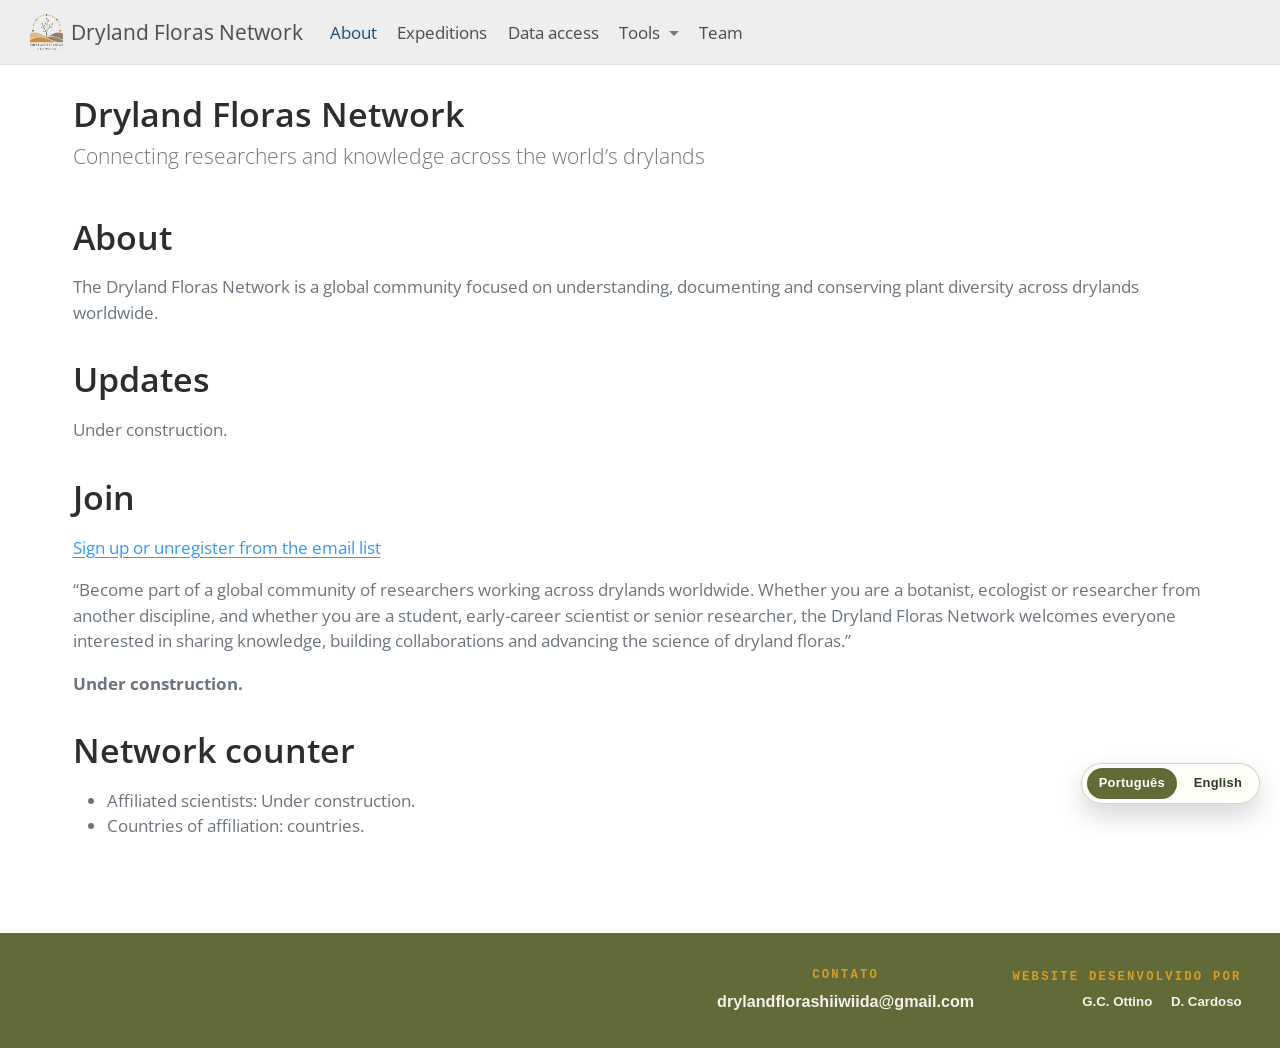
==== docs/index.html @ eb937f87 "test" ====
<!DOCTYPE html>
<html xmlns="http://www.w3.org/1999/xhtml" lang="en" xml:lang="en"><head>

<meta charset="utf-8">
<meta name="generator" content="quarto-1.9.37">

<meta name="viewport" content="width=device-width, initial-scale=1.0, user-scalable=yes">


<title>Dryland Floras Network</title>
<style>
/* Default styles provided by pandoc.
** See https://pandoc.org/MANUAL.html#variables-for-html for config info.
*/
code{white-space: pre-wrap;}
span.smallcaps{font-variant: small-caps;}
div.columns{display: flex; gap: min(4vw, 1.5em);}
div.column{flex: auto; overflow-x: auto;}
div.hanging-indent{margin-left: 1.5em; text-indent: -1.5em;}
ul.task-list{list-style: none;}
ul.task-list li input[type="checkbox"] {
  width: 0.8em;
  margin: 0 0.8em 0.2em -1em; /* quarto-specific, see https://github.com/quarto-dev/quarto-cli/issues/4556 */ 
  vertical-align: middle;
}
</style>


<script src="site_libs/quarto-nav/quarto-nav.js"></script>
<script src="site_libs/quarto-nav/headroom.min.js"></script>
<link href="./figures/DFN_logo.png" rel="icon" type="image/png">
<script src="site_libs/clipboard/clipboard.min.js"></script>
<script src="site_libs/quarto-html/quarto.js" type="module"></script>
<script src="site_libs/quarto-html/tabsets/tabsets.js" type="module"></script>
<script src="site_libs/quarto-html/popper.min.js"></script>
<script src="site_libs/quarto-html/tippy.umd.min.js"></script>
<script src="site_libs/quarto-html/anchor.min.js"></script>
<link href="site_libs/quarto-html/tippy.css" rel="stylesheet">
<link href="site_libs/quarto-html/quarto-syntax-highlighting-7f8f88aac4f3542376d5c11b86a4c14d.css" rel="stylesheet" id="quarto-text-highlighting-styles">
<script src="site_libs/bootstrap/bootstrap.min.js"></script>
<link href="site_libs/bootstrap/bootstrap-icons.css" rel="stylesheet">
<link href="site_libs/bootstrap/bootstrap-4c35b17daac69691be76aaa2f978b037.min.css" rel="stylesheet" append-hash="true" id="quarto-bootstrap" data-mode="light">
<script id="quarto-search-options" type="application/json">{
  "language": {
    "search-no-results-text": "No results",
    "search-matching-documents-text": "matching documents",
    "search-copy-link-title": "Copy link to search",
    "search-hide-matches-text": "Hide additional matches",
    "search-more-match-text": "more match in this document",
    "search-more-matches-text": "more matches in this document",
    "search-clear-button-title": "Clear",
    "search-text-placeholder": "",
    "search-detached-cancel-button-title": "Cancel",
    "search-submit-button-title": "Submit",
    "search-label": "Search"
  }
}</script>
 <!-- Google Tag Manager -->
 <script>(function(w,d,s,l,i){w[l]=w[l]||[];w[l].push({'gtm.start': new Date().getTime(),event:'gtm.js'});var f=d.getElementsByTagName(s)[0],j=d.createElement(s),dl=l!='dataLayer'?'&l='+l:'';j.async=true;j.src='https://www.googletagmanager.com/gtm.js?id='+i+dl;f.parentNode.insertBefore(j,f);})(window,document,'script','dataLayer','GTM-KHBDBW7');</script>
 <!-- End Google Tag Manager -->
 


<link rel="stylesheet" href="styles.css">
</head>

<body class="nav-fixed quarto-light">

<div id="quarto-search-results"></div>
  <header id="quarto-header" class="headroom fixed-top">
    <nav class="navbar navbar-expand-lg " data-bs-theme="dark">
      <div class="navbar-container container-fluid">
      <div class="navbar-brand-container mx-auto">
    <a href="./index.html" class="navbar-brand navbar-brand-logo">
    <img src="./figures/DFN_logo.png" alt="" class="navbar-logo light-content">
    <img src="./figures/DFN_logo.png" alt="" class="navbar-logo dark-content">
    </a>
    <a class="navbar-brand" href="./index.html">
    <span class="navbar-title">Dryland Floras Network</span>
    </a>
  </div>
          <button class="navbar-toggler" type="button" data-bs-toggle="collapse" data-bs-target="#navbarCollapse" aria-controls="navbarCollapse" role="menu" aria-expanded="false" aria-label="Toggle navigation" onclick="if (window.quartoToggleHeadroom) { window.quartoToggleHeadroom(); }">
  <span class="navbar-toggler-icon"></span>
</button>
          <div class="collapse navbar-collapse" id="navbarCollapse">
            <ul class="navbar-nav navbar-nav-scroll me-auto">
  <li class="nav-item">
    <a class="nav-link active" href="./index.html" aria-current="page"> 
<span class="menu-text">About</span></a>
  </li>  
  <li class="nav-item">
    <a class="nav-link" href="./expedicoes/index.html"> 
<span class="menu-text">Expeditions</span></a>
  </li>  
  <li class="nav-item">
    <a class="nav-link" href="./acesso/index.html"> 
<span class="menu-text">Data access</span></a>
  </li>  
  <li class="nav-item dropdown ">
    <a class="nav-link dropdown-toggle" href="#" id="nav-menu-tools" role="link" data-bs-toggle="dropdown" aria-expanded="false">
 <span class="menu-text">Tools</span>
    </a>
    <ul class="dropdown-menu" aria-labelledby="nav-menu-tools">    
        <li>
    <a class="dropdown-item" href="./ferramentas/validador-herbario/index.html">
 <span class="dropdown-text">Herbarium spreadsheet validator</span></a>
  </li>  
    </ul>
  </li>
  <li class="nav-item">
    <a class="nav-link" href="./team/index.html"> 
<span class="menu-text">Team</span></a>
  </li>  
</ul>
          </div> <!-- /navcollapse -->
            <div class="quarto-navbar-tools">
</div>
      </div> <!-- /container-fluid -->
    </nav>
</header>
<!-- content -->
<div id="quarto-content" class="quarto-container page-columns page-rows-contents page-layout-full page-navbar">
<!-- sidebar -->
<!-- margin-sidebar -->
    
<!-- main -->
<main class="content column-page" id="quarto-document-content">
<!-- Google Tag Manager (noscript) -->
 <noscript><iframe src="https://www.googletagmanager.com/ns.html?id=GTM-KHBDBW7" height="0" width="0" style="display:none;visibility:hidden"></iframe></noscript>
<!-- End Google Tag Manager (noscript) -->

<header id="title-block-header" class="quarto-title-block default">
<div class="quarto-title">
<h1 class="title">Dryland Floras Network</h1>
<p class="subtitle lead">Connecting researchers and knowledge across the world’s drylands</p>
</div>



<div class="quarto-title-meta column-page">

    
  
    
  </div>
  


</header>


<section id="about" class="level1">
<h1>About</h1>
<p>The Dryland Floras Network is a global community focused on understanding, documenting and conserving plant diversity across drylands worldwide.</p>
</section>
<section id="updates" class="level1">
<h1>Updates</h1>
<p>Under construction.</p>
</section>
<section id="join" class="level1">
<h1>Join</h1>
<p><a href="#">Sign up or unregister from the email list</a></p>
<p>“Become part of a global community of researchers working across drylands worldwide. Whether you are a botanist, ecologist or researcher from another discipline, and whether you are a student, early-career scientist or senior researcher, the Dryland Floras Network welcomes everyone interested in sharing knowledge, building collaborations and advancing the science of dryland floras.”</p>
<p><strong>Under construction.</strong></p>
</section>
<section id="network-counter" class="level1">
<h1>Network counter</h1>
<ul>
<li>Affiliated scientists: Under construction.</li>
<li>Countries of affiliation: countries.</li>
</ul>


</section>

</main> <!-- /main -->
<footer class="drylandfloras-site-footer" aria-label="Rodapé do site Dryland Floras">
  <div class="drylandfloras-footer-inner">

    <div class="drylandfloras-footer-logos">
      <a class="drylandfloras-footer-home" href="index.html" aria-label="Página inicial do Dryland Floras">
        <img class="drylandfloras-footer-logo drylandfloras-footer-logo-project" data-src="figures/drylandfloras_hex_sticker.png" alt="Dryland Floras">
      </a>

      <a href="https://www.amazoniamaisdez.org.br/" target="_blank" rel="noopener" aria-label="Iniciativa Amazônia+10">
        <img class="drylandfloras-footer-logo drylandfloras-footer-logo-amazonia" data-src="figures/amazoniamais10.png" alt="Iniciativa Amazônia+10">
      </a>

      <a href="https://confap.org.br/" target="_blank" rel="noopener" aria-label="CONFAP">
        <img class="drylandfloras-footer-logo drylandfloras-footer-logo-confap" data-src="figures/logo_confap.png" alt="CONFAP">
      </a>

      <a href="https://www.gov.br/cnpq/pt-br" target="_blank" rel="noopener" aria-label="CNPq">
        <img class="drylandfloras-footer-logo drylandfloras-footer-logo-cnpq" data-src="figures/logo_cnpq.png" alt="CNPq">
      </a>
      
      <a href="https://www.gov.br/pt-br/" target="_blank" rel="noopener" aria-label="Governo Federal">
        <img class="drylandfloras-footer-logo drylandfloras-footer-logo-governo" data-src="figures/logo_governo.png" alt="Governo Federal">
      </a>
    </div>

    <div class="drylandfloras-footer-contact">
      <div class="drylandfloras-footer-title">Contato</div>
      <a href="mailto:drylandflorashiiwiida@gmail.com">drylandflorashiiwiida@gmail.com</a>
    </div>

    <div class="drylandfloras-footer-dev">
      <div class="drylandfloras-footer-title">Website desenvolvido por</div>

      <div class="drylandfloras-footer-dev-links">
        <a href="https://github.com/giuliaottino" target="_blank" rel="noopener" aria-label="GitHub de G.C. Ottino">
          <i class="bi bi-github" aria-hidden="true"></i>
          <span>G.C. Ottino</span>
        </a>

        <a href="https://github.com/domingoscardoso" target="_blank" rel="noopener" aria-label="GitHub de D. Cardoso / dboslab">
          <i class="bi bi-github" aria-hidden="true"></i>
          <span>D. Cardoso</span>
        </a>
      </div>
    </div>

  </div>
</footer>

<script>
(function () {
  function getRelativePrefix() {
    const bootstrap = document.getElementById("quarto-bootstrap");
    if (bootstrap) {
      const href = bootstrap.getAttribute("href") || "";
      const marker = "site_libs/bootstrap/";
      const idx = href.indexOf(marker);
      if (idx >= 0) {
        return href.slice(0, idx);
      }
    }

    const pathname = window.location.pathname || "/";
    if (!pathname || pathname === "/") return "";
    const parts = pathname.replace(/^\/+|\/+$/g, "").split("/");
    return parts.length > 1 ? "../".repeat(parts.length - 1) : "";
  }

  function fixFooterPaths() {
    const footer = document.querySelector(".drylandfloras-site-footer");

    if (footer && footer.parentElement !== document.body) {
      document.body.appendChild(footer);
    }

    const prefix = getRelativePrefix();

    document.querySelectorAll(".drylandfloras-site-footer img[data-src]").forEach(function (img) {
      const src = img.getAttribute("data-src");

      if (!src) {
        return;
      }

      img.src = prefix + src.replace(/^\/+/, "");

      img.addEventListener("error", function () {
        img.classList.add("drylandfloras-footer-logo-missing");
      });
    });

    document.querySelectorAll(".drylandfloras-footer-home").forEach(function (link) {
      link.href = prefix + "index.html";
    });
  }

  if (document.readyState === "loading") {
    document.addEventListener("DOMContentLoaded", fixFooterPaths);
  } else {
    fixFooterPaths();
  }

  window.addEventListener("load", fixFooterPaths);
})();
</script>
<!-- Dryland Floras language runtime loader.
     Mantém caminhos funcionando em páginas na raiz e em subpastas do Quarto. -->
<script>
(function () {
  "use strict";

  function getSitePrefix() {
    var bootstrap = document.getElementById("quarto-bootstrap");
    if (bootstrap) {
      var href = bootstrap.getAttribute("href") || "";
      var marker = "site_libs/bootstrap/";
      var idx = href.indexOf(marker);
      if (idx >= 0) return href.slice(0, idx);
    }
    return "";
  }

  function loadScript(src, callback) {
    var script = document.createElement("script");
    script.src = src;
    script.defer = false;
    if (callback) script.onload = callback;
    document.head.appendChild(script);
  }

  var prefix = getSitePrefix();
  loadScript(prefix + "js/translate.js", function () {
    loadScript(prefix + "js/language.js");
  });
})();
</script>
<script id="quarto-html-after-body" type="application/javascript">
  window.document.addEventListener("DOMContentLoaded", function (event) {
    const icon = "";
    const anchorJS = new window.AnchorJS();
    anchorJS.options = {
      placement: 'right',
      icon: icon
    };
    anchorJS.add('.anchored');
    const isCodeAnnotation = (el) => {
      for (const clz of el.classList) {
        if (clz.startsWith('code-annotation-')) {                     
          return true;
        }
      }
      return false;
    }
    const onCopySuccess = function(e) {
      // button target
      const button = e.trigger;
      // don't keep focus
      button.blur();
      // flash "checked"
      button.classList.add('code-copy-button-checked');
      var currentTitle = button.getAttribute("title");
      button.setAttribute("title", "Copied!");
      let tooltip;
      if (window.bootstrap) {
        button.setAttribute("data-bs-toggle", "tooltip");
        button.setAttribute("data-bs-placement", "left");
        button.setAttribute("data-bs-title", "Copied!");
        tooltip = new bootstrap.Tooltip(button, 
          { trigger: "manual", 
            customClass: "code-copy-button-tooltip",
            offset: [0, -8]});
        tooltip.show();    
      }
      setTimeout(function() {
        if (tooltip) {
          tooltip.hide();
          button.removeAttribute("data-bs-title");
          button.removeAttribute("data-bs-toggle");
          button.removeAttribute("data-bs-placement");
        }
        button.setAttribute("title", currentTitle);
        button.classList.remove('code-copy-button-checked');
      }, 1000);
      // clear code selection
      e.clearSelection();
    }
    const getTextToCopy = function(trigger) {
      const outerScaffold = trigger.parentElement.cloneNode(true);
      const codeEl = outerScaffold.querySelector('code');
      for (const childEl of codeEl.children) {
        if (isCodeAnnotation(childEl)) {
          childEl.remove();
        }
      }
      return codeEl.innerText;
    }
    const clipboard = new window.ClipboardJS('.code-copy-button:not([data-in-quarto-modal])', {
      text: getTextToCopy
    });
    clipboard.on('success', onCopySuccess);
    if (window.document.getElementById('quarto-embedded-source-code-modal')) {
      const clipboardModal = new window.ClipboardJS('.code-copy-button[data-in-quarto-modal]', {
        text: getTextToCopy,
        container: window.document.getElementById('quarto-embedded-source-code-modal')
      });
      clipboardModal.on('success', onCopySuccess);
    }
      var localhostRegex = new RegExp(/^(?:http|https):\/\/localhost\:?[0-9]*\//);
      var mailtoRegex = new RegExp(/^mailto:/);
        var filterRegex = new RegExp("https:\/\/deborazuanny\.github\.io\/drylandfloras\/");
      var isInternal = (href) => {
          return filterRegex.test(href) || localhostRegex.test(href) || mailtoRegex.test(href);
      }
      // Inspect non-navigation links and adorn them if external
     var links = window.document.querySelectorAll('a[href]:not(.nav-link):not(.navbar-brand):not(.toc-action):not(.sidebar-link):not(.sidebar-item-toggle):not(.pagination-link):not(.no-external):not([aria-hidden]):not(.dropdown-item):not(.quarto-navigation-tool):not(.about-link)');
      for (var i=0; i<links.length; i++) {
        const link = links[i];
        if (!isInternal(link.href)) {
          // undo the damage that might have been done by quarto-nav.js in the case of
          // links that we want to consider external
          if (link.dataset.originalHref !== undefined) {
            link.href = link.dataset.originalHref;
          }
        }
      }
    function tippyHover(el, contentFn, onTriggerFn, onUntriggerFn) {
      const config = {
        allowHTML: true,
        maxWidth: 500,
        delay: 100,
        arrow: false,
        appendTo: function(el) {
            return el.parentElement;
        },
        interactive: true,
        interactiveBorder: 10,
        theme: 'quarto',
        placement: 'bottom-start',
      };
      if (contentFn) {
        config.content = contentFn;
      }
      if (onTriggerFn) {
        config.onTrigger = onTriggerFn;
      }
      if (onUntriggerFn) {
        config.onUntrigger = onUntriggerFn;
      }
      window.tippy(el, config); 
    }
    const noterefs = window.document.querySelectorAll('a[role="doc-noteref"]');
    for (var i=0; i<noterefs.length; i++) {
      const ref = noterefs[i];
      tippyHover(ref, function() {
        // use id or data attribute instead here
        let href = ref.getAttribute('data-footnote-href') || ref.getAttribute('href');
        try { href = new URL(href).hash; } catch {}
        const id = href.replace(/^#\/?/, "");
        const note = window.document.getElementById(id);
        if (note) {
          return note.innerHTML;
        } else {
          return "";
        }
      });
    }
    const xrefs = window.document.querySelectorAll('a.quarto-xref');
    const processXRef = (id, note) => {
      // Strip column container classes
      const stripColumnClz = (el) => {
        el.classList.remove("page-full", "page-columns");
        if (el.children) {
          for (const child of el.children) {
            stripColumnClz(child);
          }
        }
      }
      stripColumnClz(note)
      if (id === null || id.startsWith('sec-')) {
        // Special case sections, only their first couple elements
        const container = document.createElement("div");
        if (note.children && note.children.length > 2) {
          container.appendChild(note.children[0].cloneNode(true));
          for (let i = 1; i < note.children.length; i++) {
            const child = note.children[i];
            if (child.tagName === "P" && child.innerText === "") {
              continue;
            } else {
              container.appendChild(child.cloneNode(true));
              break;
            }
          }
          if (window.Quarto?.typesetMath) {
            window.Quarto.typesetMath(container);
          }
          return container.innerHTML
        } else {
          if (window.Quarto?.typesetMath) {
            window.Quarto.typesetMath(note);
          }
          return note.innerHTML;
        }
      } else {
        // Remove any anchor links if they are present
        const anchorLink = note.querySelector('a.anchorjs-link');
        if (anchorLink) {
          anchorLink.remove();
        }
        if (window.Quarto?.typesetMath) {
          window.Quarto.typesetMath(note);
        }
        if (note.classList.contains("callout")) {
          return note.outerHTML;
        } else {
          return note.innerHTML;
        }
      }
    }
    for (var i=0; i<xrefs.length; i++) {
      const xref = xrefs[i];
      tippyHover(xref, undefined, function(instance) {
        instance.disable();
        let url = xref.getAttribute('href');
        let hash = undefined; 
        if (url.startsWith('#')) {
          hash = url;
        } else {
          try { hash = new URL(url).hash; } catch {}
        }
        if (hash) {
          const id = hash.replace(/^#\/?/, "");
          const note = window.document.getElementById(id);
          if (note !== null) {
            try {
              const html = processXRef(id, note.cloneNode(true));
              instance.setContent(html);
            } finally {
              instance.enable();
              instance.show();
            }
          } else {
            // See if we can fetch this
            fetch(url.split('#')[0])
            .then(res => res.text())
            .then(html => {
              const parser = new DOMParser();
              const htmlDoc = parser.parseFromString(html, "text/html");
              const note = htmlDoc.getElementById(id);
              if (note !== null) {
                const html = processXRef(id, note);
                instance.setContent(html);
              } 
            }).finally(() => {
              instance.enable();
              instance.show();
            });
          }
        } else {
          // See if we can fetch a full url (with no hash to target)
          // This is a special case and we should probably do some content thinning / targeting
          fetch(url)
          .then(res => res.text())
          .then(html => {
            const parser = new DOMParser();
            const htmlDoc = parser.parseFromString(html, "text/html");
            const note = htmlDoc.querySelector('main.content');
            if (note !== null) {
              // This should only happen for chapter cross references
              // (since there is no id in the URL)
              // remove the first header
              if (note.children.length > 0 && note.children[0].tagName === "HEADER") {
                note.children[0].remove();
              }
              const html = processXRef(null, note);
              instance.setContent(html);
            } 
          }).finally(() => {
            instance.enable();
            instance.show();
          });
        }
      }, function(instance) {
      });
    }
        let selectedAnnoteEl;
        const selectorForAnnotation = ( cell, annotation) => {
          let cellAttr = 'data-code-cell="' + cell + '"';
          let lineAttr = 'data-code-annotation="' +  annotation + '"';
          const selector = 'span[' + cellAttr + '][' + lineAttr + ']';
          return selector;
        }
        const selectCodeLines = (annoteEl) => {
          const doc = window.document;
          const targetCell = annoteEl.getAttribute("data-target-cell");
          const targetAnnotation = annoteEl.getAttribute("data-target-annotation");
          const annoteSpan = window.document.querySelector(selectorForAnnotation(targetCell, targetAnnotation));
          const lines = annoteSpan.getAttribute("data-code-lines").split(",");
          const lineIds = lines.map((line) => {
            return targetCell + "-" + line;
          })
          let top = null;
          let height = null;
          let parent = null;
          if (lineIds.length > 0) {
              //compute the position of the single el (top and bottom and make a div)
              const el = window.document.getElementById(lineIds[0]);
              top = el.offsetTop;
              height = el.offsetHeight;
              parent = el.parentElement.parentElement;
            if (lineIds.length > 1) {
              const lastEl = window.document.getElementById(lineIds[lineIds.length - 1]);
              const bottom = lastEl.offsetTop + lastEl.offsetHeight;
              height = bottom - top;
            }
            if (top !== null && height !== null && parent !== null) {
              // cook up a div (if necessary) and position it 
              let div = window.document.getElementById("code-annotation-line-highlight");
              if (div === null) {
                div = window.document.createElement("div");
                div.setAttribute("id", "code-annotation-line-highlight");
                div.style.position = 'absolute';
                parent.appendChild(div);
              }
              div.style.top = top - 2 + "px";
              div.style.height = height + 4 + "px";
              div.style.left = 0;
              let gutterDiv = window.document.getElementById("code-annotation-line-highlight-gutter");
              if (gutterDiv === null) {
                gutterDiv = window.document.createElement("div");
                gutterDiv.setAttribute("id", "code-annotation-line-highlight-gutter");
                gutterDiv.style.position = 'absolute';
                const codeCell = window.document.getElementById(targetCell);
                const gutter = codeCell.querySelector('.code-annotation-gutter');
                gutter.appendChild(gutterDiv);
              }
              gutterDiv.style.top = top - 2 + "px";
              gutterDiv.style.height = height + 4 + "px";
            }
            selectedAnnoteEl = annoteEl;
          }
        };
        const unselectCodeLines = () => {
          const elementsIds = ["code-annotation-line-highlight", "code-annotation-line-highlight-gutter"];
          elementsIds.forEach((elId) => {
            const div = window.document.getElementById(elId);
            if (div) {
              div.remove();
            }
          });
          selectedAnnoteEl = undefined;
        };
          // Handle positioning of the toggle
      window.addEventListener(
        "resize",
        throttle(() => {
          elRect = undefined;
          if (selectedAnnoteEl) {
            selectCodeLines(selectedAnnoteEl);
          }
        }, 10)
      );
      function throttle(fn, ms) {
      let throttle = false;
      let timer;
        return (...args) => {
          if(!throttle) { // first call gets through
              fn.apply(this, args);
              throttle = true;
          } else { // all the others get throttled
              if(timer) clearTimeout(timer); // cancel #2
              timer = setTimeout(() => {
                fn.apply(this, args);
                timer = throttle = false;
              }, ms);
          }
        };
      }
        // Attach click handler to the DT
        const annoteDls = window.document.querySelectorAll('dt[data-target-cell]');
        for (const annoteDlNode of annoteDls) {
          annoteDlNode.addEventListener('click', (event) => {
            const clickedEl = event.target;
            if (clickedEl !== selectedAnnoteEl) {
              unselectCodeLines();
              const activeEl = window.document.querySelector('dt[data-target-cell].code-annotation-active');
              if (activeEl) {
                activeEl.classList.remove('code-annotation-active');
              }
              selectCodeLines(clickedEl);
              clickedEl.classList.add('code-annotation-active');
            } else {
              // Unselect the line
              unselectCodeLines();
              clickedEl.classList.remove('code-annotation-active');
            }
          });
        }
    const findCites = (el) => {
      const parentEl = el.parentElement;
      if (parentEl) {
        const cites = parentEl.dataset.cites;
        if (cites) {
          return {
            el,
            cites: cites.split(' ')
          };
        } else {
          return findCites(el.parentElement)
        }
      } else {
        return undefined;
      }
    };
    var bibliorefs = window.document.querySelectorAll('a[role="doc-biblioref"]');
    for (var i=0; i<bibliorefs.length; i++) {
      const ref = bibliorefs[i];
      const citeInfo = findCites(ref);
      if (citeInfo) {
        tippyHover(citeInfo.el, function() {
          var popup = window.document.createElement('div');
          citeInfo.cites.forEach(function(cite) {
            var citeDiv = window.document.createElement('div');
            citeDiv.classList.add('hanging-indent');
            citeDiv.classList.add('csl-entry');
            var biblioDiv = window.document.getElementById('ref-' + cite);
            if (biblioDiv) {
              citeDiv.innerHTML = biblioDiv.innerHTML;
            }
            popup.appendChild(citeDiv);
          });
          return popup.innerHTML;
        });
      }
    }
  });
  </script>
</div> <!-- /content -->




</body></html>
---- docs/styles.css ----
@media (min-width: 991.98px) {
#quarto-header {
  border-bottom: 1px solid #dee2e6;
}
}

.navbar-brand > img {
  max-height: 36px;
}


.platform-table td {
  vertical-align: middle;
}

.platform-table td > div.sourceCode {
  margin-top: 0.3rem;
  margin-bottom: 0.3rem;
}


.document-example {
  opacity: 0.9;
  padding: 6px; 
  font-weight: 500;
  margin-bottom: 1rem;
}

.document-example div {
  padding: 5px;
}


.document-example .citation {
  color: blue;
}


.search-attribution {
  margin-top: 20px;
  padding-bottom: 20px;
  height: 40px;
}

#download-button {
  margin-top: 1em;
}

#download-table {
  margin-bottom: 2em;  
}

#download-table p {
  margin-bottom: 0;
}

#download-table .checksum {
  color: var(--bs-primary);
  font-size: .775em;
  cursor: pointer;
  padding-top: 4px;
}

#download-button {
  display:flex;
  justify-content: center;
  padding-bottom: 10px;
  padding-top: 10px;
}

#download-button .secondary {
  font-size: .775em;
  margin-bottom: 0;
}

#download-button .container {
  display: flex;
  padding-left: 10px;
  padding-right: 40px;
}

#download-button .icon-container {
  fill: white;
  width: 30px;
  margin-right: 15px;
}

.reveal-demo {
  width: 100%;
  height: 350px;
  outline: none;
}


.slide-deck {
  border: 3px solid #dee2e6;
  width: 100%;
  height: 475px;
}

@media only screen and (max-width: 600px) {
 .slide-deck {
    height: 400px;
  }
}

/* FOOTER GLOBAL — DRYLANDFLORAS HIIWIIDA */

html,
body {
  width: 100%;
  max-width: 100%;
  overflow-x: hidden;
}

.drylandfloras-site-footer {
  position: relative !important;
  width: 100vw !important;
  max-width: 100vw !important;
  margin-left: calc(50% - 50vw) !important;
  margin-right: calc(50% - 50vw) !important;

  background: #626A38 !important;
  color: #F6F1E8 !important;
  padding: 2rem clamp(1.2rem, 3vw, 3.5rem) !important;
  box-sizing: border-box !important;
  font-family: "Montserrat", Arial, sans-serif;
}

body > .drylandfloras-site-footer {
  margin-left: 0 !important;
  margin-right: 0 !important;
}

.drylandfloras-footer-inner {
  width: min(1700px, 100%);
  margin: 0 auto;
  display: grid;
  grid-template-columns: minmax(0, 1fr) max-content max-content;
  align-items: center;
  gap: clamp(1.5rem, 3vw, 4rem);
}

.drylandfloras-footer-logos,
.drylandfloras-footer-contact,
.drylandfloras-footer-dev {
  min-width: 0;
}

.drylandfloras-site-footer a {
  color: #F6F1E8 !important;
  text-decoration: none !important;
}

.drylandfloras-site-footer a:hover {
  color: #D99A27 !important;
}

/* Logos */

.drylandfloras-footer-logos {
  display: flex;
  align-items: center;
  justify-content: flex-start;
  flex-wrap: nowrap;
  gap: clamp(0.75rem, 1.3vw, 1.4rem);
}

.drylandfloras-footer-logos a {
  display: inline-flex;
  align-items: center;
  justify-content: center;
  flex: 0 0 auto;
  transition: transform 0.16s ease, opacity 0.16s ease;
}

.drylandfloras-footer-logos a:hover {
  transform: translateY(-1px);
  opacity: 0.86;
}

.drylandfloras-footer-logo {
  display: block;
  width: auto;
  object-fit: contain;
  max-width: 100%;
  max-height: 64px;
}

.drylandfloras-footer-logo-project {
  height: 60px;
}

.drylandfloras-footer-logo-amazonia {
  height: 52px;
}

.drylandfloras-footer-logo-confap {
  height: 42px;
}

.drylandfloras-footer-logo-cnpq {
  height: 36px;
}

.drylandfloras-footer-logo-governo {
  height: 44px;
  max-width: 160px;
}

.drylandfloras-footer-logo-missing {
  display: none !important;
}

/* Contato */

.drylandfloras-footer-contact {
  text-align: center;
  line-height: 1.35;
}

.drylandfloras-footer-title {
  margin-bottom: 0.45rem;
  font-family: "Space Mono", monospace;
  font-size: 0.72rem;
  font-weight: 700;
  letter-spacing: 0.18em;
  text-transform: uppercase;
  color: #D99A27;
}

.drylandfloras-footer-contact a {
  font-size: clamp(0.95rem, 1.1vw, 1.12rem);
  font-weight: 800;
  white-space: nowrap;
}

/* Desenvolvido por */

.drylandfloras-footer-dev {
  text-align: right;
  line-height: 1.35;
}

.drylandfloras-footer-dev-links {
  display: flex;
  flex-wrap: nowrap;
  justify-content: flex-end;
  gap: 0.75rem;
}

.drylandfloras-footer-dev-links a {
  display: inline-flex;
  align-items: center;
  gap: 0.35rem;
  white-space: nowrap;
  font-size: clamp(0.78rem, 0.9vw, 0.9rem);
  font-weight: 700;
}

.drylandfloras-footer-dev-links i {
  font-size: 1rem;
  line-height: 1;
}

/* Responsivo */

@media (max-width: 1100px) {
  .drylandfloras-footer-inner {
    grid-template-columns: 1fr;
    text-align: center;
  }

  .drylandfloras-footer-logos {
    justify-content: center;
    flex-wrap: wrap;
  }

  .drylandfloras-footer-contact {
    text-align: center;
  }

  .drylandfloras-footer-dev {
    text-align: center;
  }

  .drylandfloras-footer-dev-links {
    justify-content: center;
    flex-wrap: wrap;
  }

  .drylandfloras-footer-contact a {
    white-space: normal;
  }

  .drylandfloras-footer-logo-project {
    height: 52px;
  }

  .drylandfloras-footer-logo-amazonia {
    height: 44px;
  }

  .drylandfloras-footer-logo-confap {
    height: 42px;
  }

  .drylandfloras-footer-logo-cnpq {
    height: 34px;
  }

  .drylandfloras-footer-logo-governo {
    height: 44px;
    max-width: 150px;
  }
}

@media (max-width: 520px) {
  .drylandfloras-site-footer {
    padding: 1.6rem 1rem !important;
  }

  .drylandfloras-footer-inner {
    gap: 1.4rem;
  }

  .drylandfloras-footer-logos {
    gap: 0.75rem 0.95rem;
  }

  .drylandfloras-footer-logo-project {
    height: 46px;
  }

  .drylandfloras-footer-logo-amazonia {
    height: 38px;
  }

  .drylandfloras-footer-logo-confap {
    height: 38px;
  }

  .drylandfloras-footer-logo-cnpq {
    height: 30px;
  }

  .drylandfloras-footer-logo-governo {
    height: 34px;
    max-width: 135px;
  }

  .drylandfloras-footer-contact a {
    font-size: 0.95rem;
  }

  .drylandfloras-footer-dev-links a {
    font-size: 0.82rem;
  }
}

html,
body {
  width: 100%;
  max-width: 100%;
  overflow-x: hidden;
}

body > .drylandfloras-site-footer {
  width: 100vw !important;
  max-width: 100vw !important;
  margin-left: 0 !important;
  margin-right: 0 !important;
}

body .drylandfloras-site-footer {
  display: block !important;
}
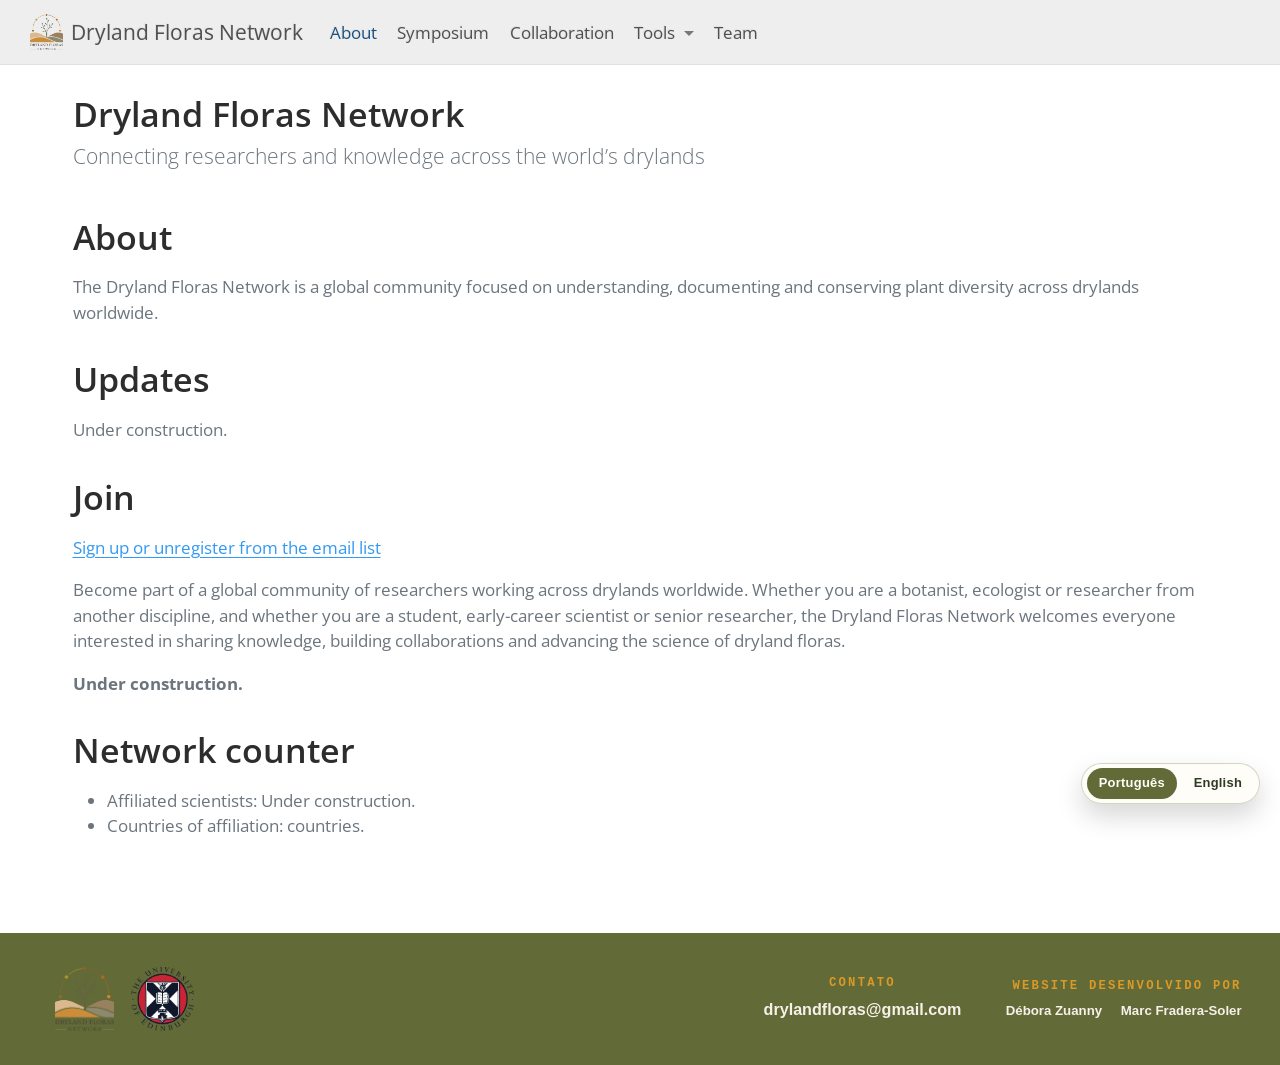
==== commit 947cdd6f: "website config" ====
--- a/docs/index.html
+++ b/docs/index.html
@@ -89,12 +89,12 @@
 <span class="menu-text">About</span></a>
   </li>  
   <li class="nav-item">
-    <a class="nav-link" href="./expedicoes/index.html"> 
-<span class="menu-text">Expeditions</span></a>
+    <a class="nav-link" href="./symposium/index.html"> 
+<span class="menu-text">Symposium</span></a>
   </li>  
   <li class="nav-item">
-    <a class="nav-link" href="./acesso/index.html"> 
-<span class="menu-text">Data access</span></a>
+    <a class="nav-link" href="./collaboration/index.html"> 
+<span class="menu-text">Collaboration</span></a>
   </li>  
   <li class="nav-item dropdown ">
     <a class="nav-link dropdown-toggle" href="#" id="nav-menu-tools" role="link" data-bs-toggle="dropdown" aria-expanded="false">
@@ -160,7 +160,7 @@
 <section id="join" class="level1">
 <h1>Join</h1>
 <p><a href="#">Sign up or unregister from the email list</a></p>
-<p>“Become part of a global community of researchers working across drylands worldwide. Whether you are a botanist, ecologist or researcher from another discipline, and whether you are a student, early-career scientist or senior researcher, the Dryland Floras Network welcomes everyone interested in sharing knowledge, building collaborations and advancing the science of dryland floras.”</p>
+<p>Become part of a global community of researchers working across drylands worldwide. Whether you are a botanist, ecologist or researcher from another discipline, and whether you are a student, early-career scientist or senior researcher, the Dryland Floras Network welcomes everyone interested in sharing knowledge, building collaborations and advancing the science of dryland floras.</p>
 <p><strong>Under construction.</strong></p>
 </section>
 <section id="network-counter" class="level1">
@@ -182,12 +182,12 @@
         <img class="drylandfloras-footer-logo drylandfloras-footer-logo-project" data-src="figures/drylandfloras_hex_sticker.png" alt="Dryland Floras">
       </a>
 
-      <a href="https://www.amazoniamaisdez.org.br/" target="_blank" rel="noopener" aria-label="Iniciativa Amazônia+10">
-        <img class="drylandfloras-footer-logo drylandfloras-footer-logo-amazonia" data-src="figures/amazoniamais10.png" alt="Iniciativa Amazônia+10">
+      <a href="https://deborazuanny.github.io/drylandfloras/" target="_blank" rel="noopener" aria-label="Dryland Floras">
+        <img class="drylandfloras-footer-logo drylandfloras-footer-logo-DFN" data-src="figures/DFN_logo.png" alt="Dryland Floras">
       </a>
 
-      <a href="https://confap.org.br/" target="_blank" rel="noopener" aria-label="CONFAP">
-        <img class="drylandfloras-footer-logo drylandfloras-footer-logo-confap" data-src="figures/logo_confap.png" alt="CONFAP">
+      <a href="https://www.ed.ac.uk/" target="_blank" rel="noopener" aria-label="University of Edinburgh">
+        <img class="drylandfloras-footer-logo drylandfloras-footer-logo-uoe" data-src="figures/uoe-crest.png" alt="University of Edinburgh">
       </a>
 
       <a href="https://www.gov.br/cnpq/pt-br" target="_blank" rel="noopener" aria-label="CNPq">
@@ -201,21 +201,21 @@
 
     <div class="drylandfloras-footer-contact">
       <div class="drylandfloras-footer-title">Contato</div>
-      <a href="mailto:drylandflorashiiwiida@gmail.com">drylandflorashiiwiida@gmail.com</a>
+      <a href="mailto:drylandfloras@gmail.com">drylandfloras@gmail.com</a>
     </div>
 
     <div class="drylandfloras-footer-dev">
       <div class="drylandfloras-footer-title">Website desenvolvido por</div>
 
       <div class="drylandfloras-footer-dev-links">
-        <a href="https://github.com/giuliaottino" target="_blank" rel="noopener" aria-label="GitHub de G.C. Ottino">
+        <a href="https://github.com/deborazuanny" target="_blank" rel="noopener" aria-label="GitHub - Débora Zuanny">
           <i class="bi bi-github" aria-hidden="true"></i>
-          <span>G.C. Ottino</span>
+          <span>Débora Zuanny</span>
         </a>
 
-        <a href="https://github.com/domingoscardoso" target="_blank" rel="noopener" aria-label="GitHub de D. Cardoso / dboslab">
+        <a href="https://www.su.se/english/profiles/m/mafr4335" target="_blank" rel="noopener" aria-label="Marc Fradera-Soler">
           <i class="bi bi-github" aria-hidden="true"></i>
-          <span>D. Cardoso</span>
+          <span>Marc Fradera-Soler</span>
         </a>
       </div>
     </div>
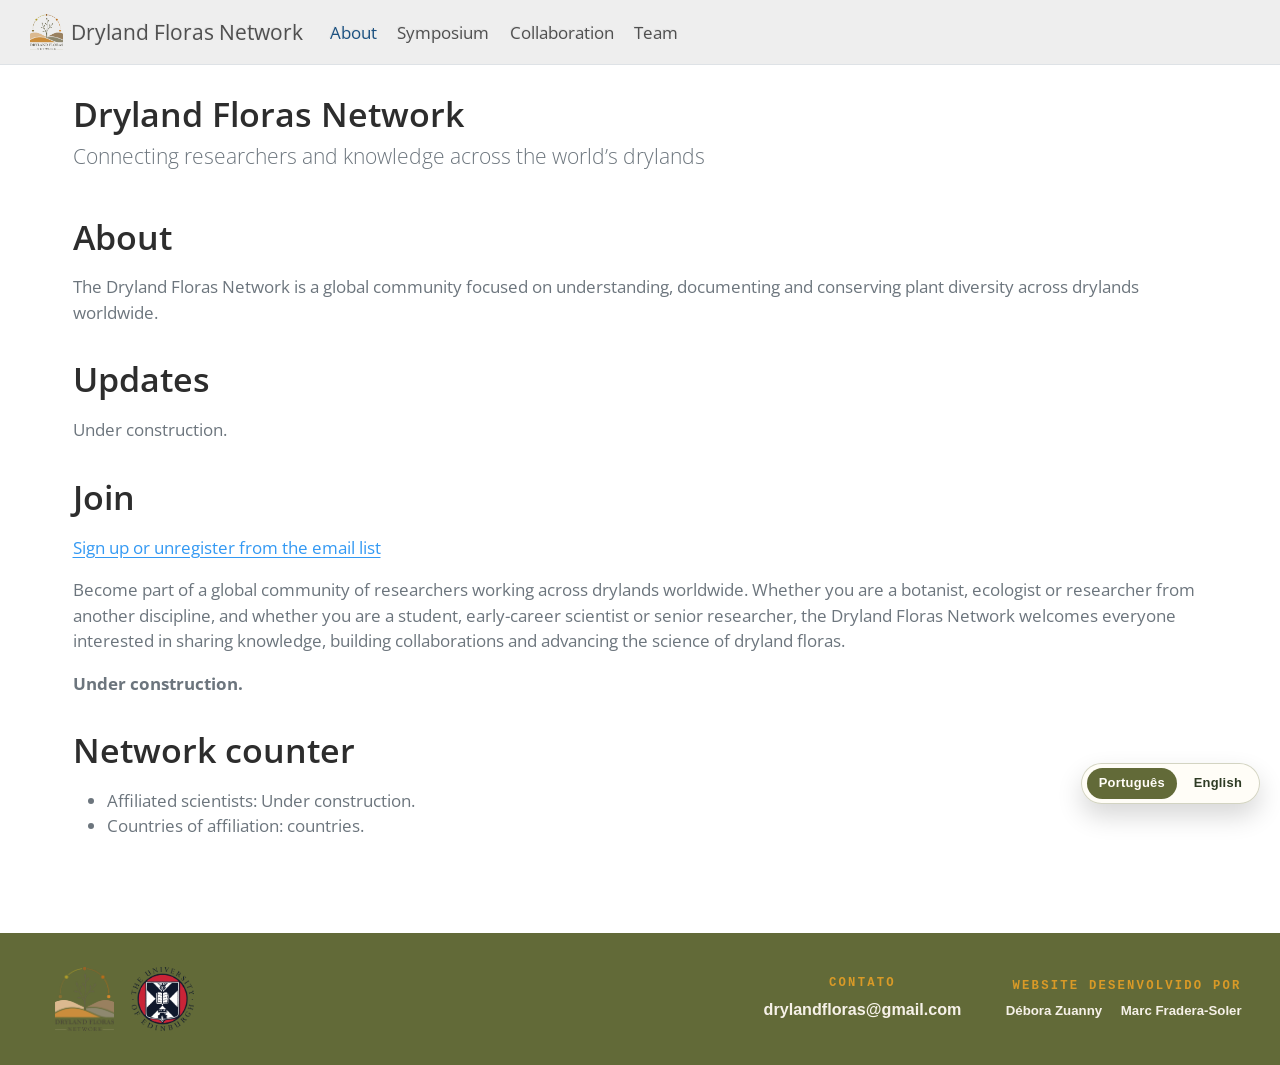
==== commit cfca0651: "site rendering fix" ====
--- a/docs/index.html
+++ b/docs/index.html
@@ -96,17 +96,6 @@
     <a class="nav-link" href="./collaboration/index.html"> 
 <span class="menu-text">Collaboration</span></a>
   </li>  
-  <li class="nav-item dropdown ">
-    <a class="nav-link dropdown-toggle" href="#" id="nav-menu-tools" role="link" data-bs-toggle="dropdown" aria-expanded="false">
- <span class="menu-text">Tools</span>
-    </a>
-    <ul class="dropdown-menu" aria-labelledby="nav-menu-tools">    
-        <li>
-    <a class="dropdown-item" href="./ferramentas/validador-herbario/index.html">
- <span class="dropdown-text">Herbarium spreadsheet validator</span></a>
-  </li>  
-    </ul>
-  </li>
   <li class="nav-item">
     <a class="nav-link" href="./team/index.html"> 
 <span class="menu-text">Team</span></a>
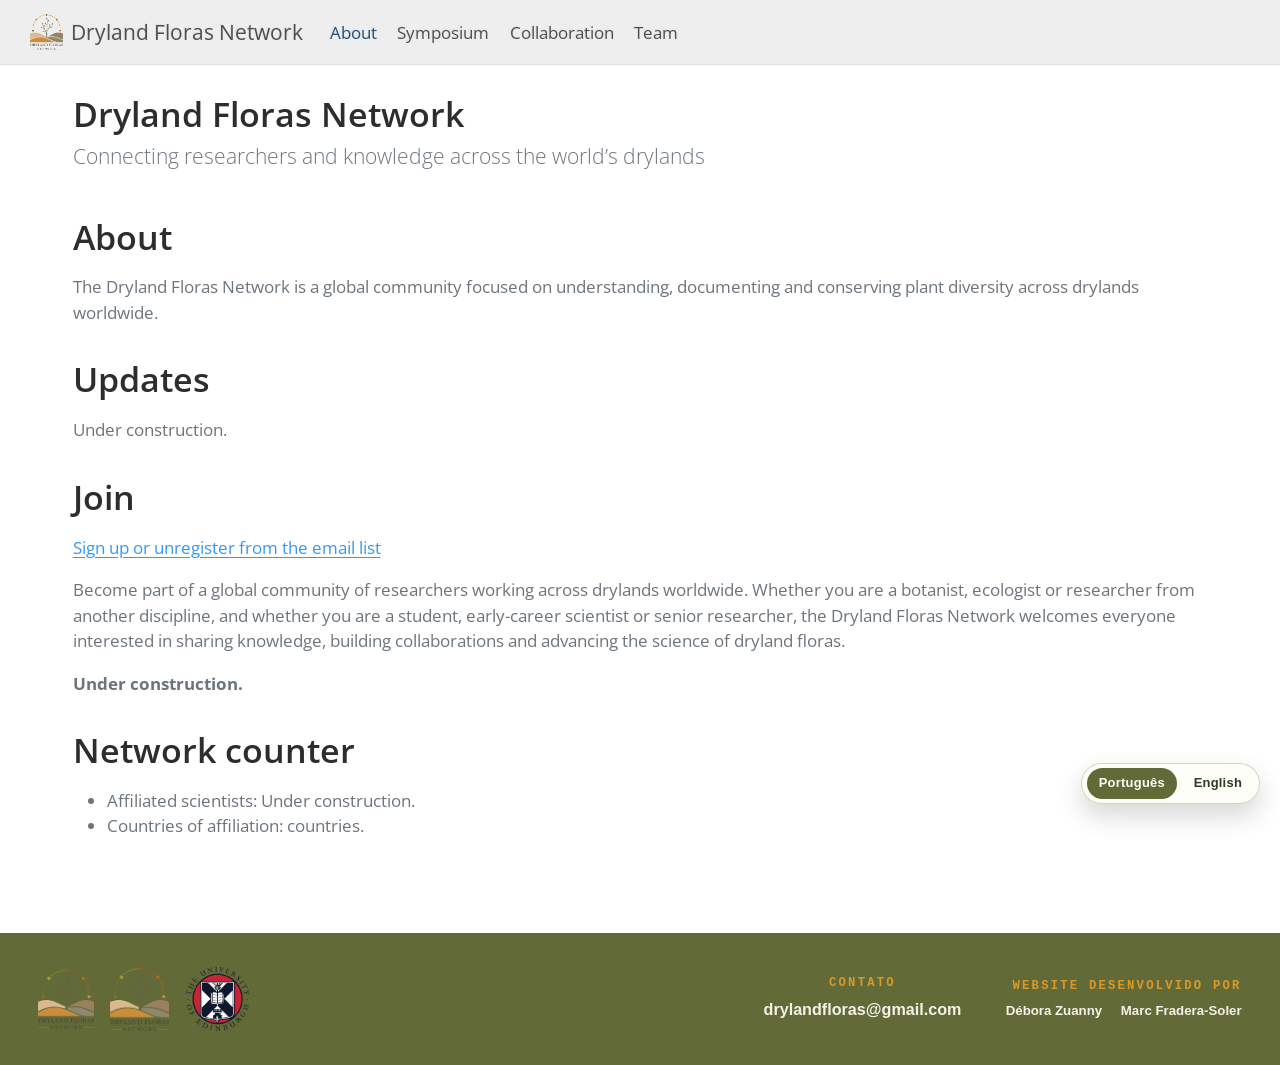
==== commit f2ad0d31: "Remove missing footer image reference" ====
--- a/docs/index.html
+++ b/docs/index.html
@@ -168,7 +168,7 @@
 
     <div class="drylandfloras-footer-logos">
       <a class="drylandfloras-footer-home" href="index.html" aria-label="Página inicial do Dryland Floras">
-        <img class="drylandfloras-footer-logo drylandfloras-footer-logo-project" data-src="figures/drylandfloras_hex_sticker.png" alt="Dryland Floras">
+        <img class="drylandfloras-footer-logo drylandfloras-footer-logo-project" data-src="figures/DFN_logo.png" alt="Dryland Floras">
       </a>
 
       <a href="https://deborazuanny.github.io/drylandfloras/" target="_blank" rel="noopener" aria-label="Dryland Floras">
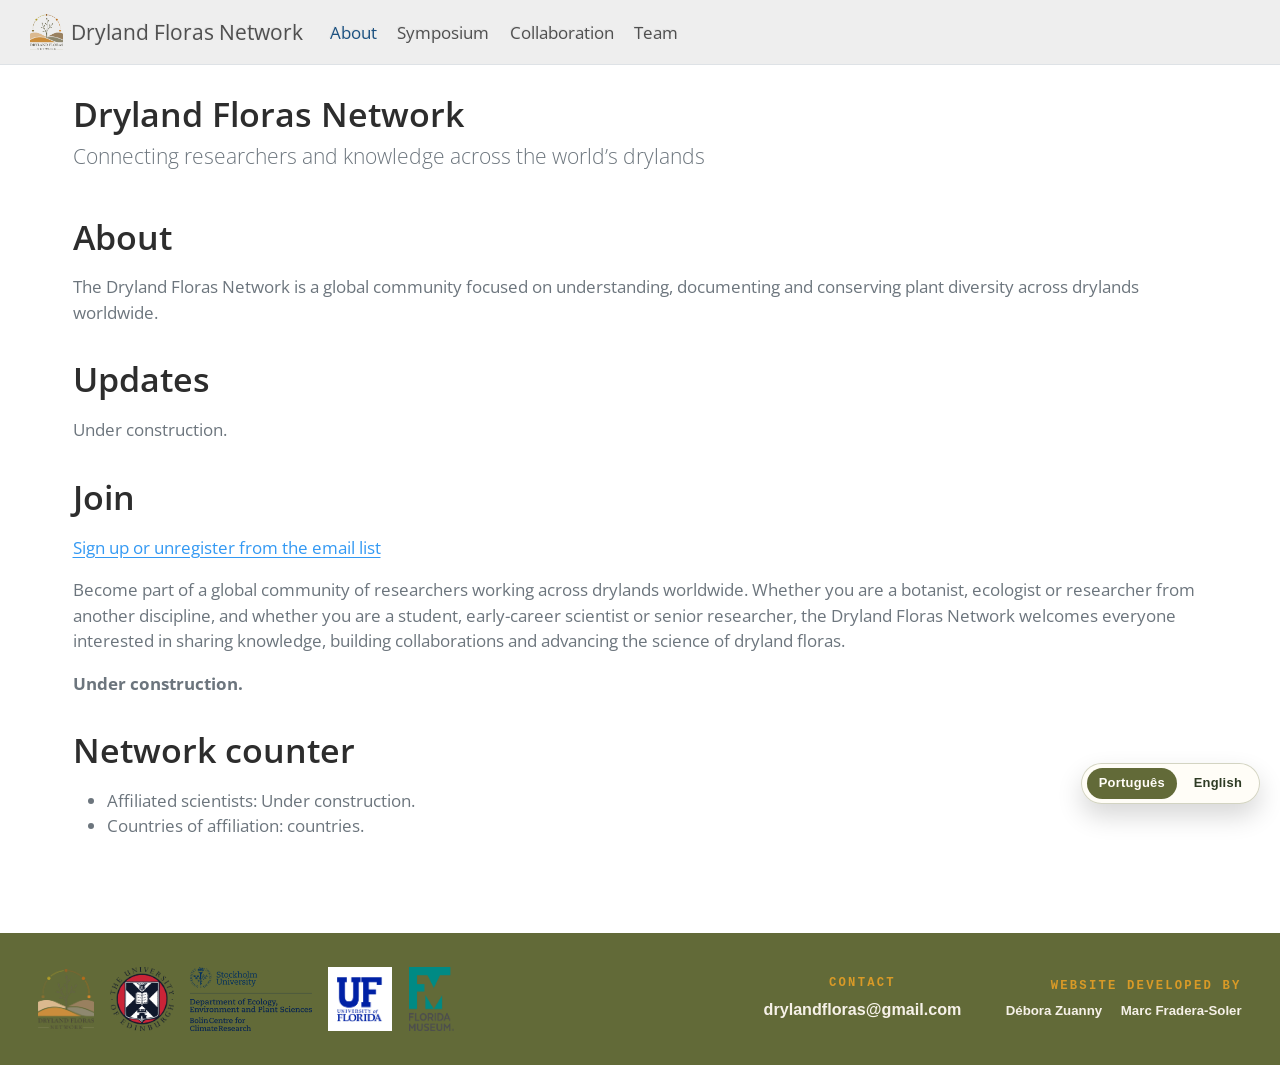
==== commit f8b25892: "website update 28" ====
--- a/docs/index.html
+++ b/docs/index.html
@@ -171,30 +171,30 @@
         <img class="drylandfloras-footer-logo drylandfloras-footer-logo-project" data-src="figures/DFN_logo.png" alt="Dryland Floras">
       </a>
 
-      <a href="https://deborazuanny.github.io/drylandfloras/" target="_blank" rel="noopener" aria-label="Dryland Floras">
-        <img class="drylandfloras-footer-logo drylandfloras-footer-logo-DFN" data-src="figures/DFN_logo.png" alt="Dryland Floras">
-      </a>
-
       <a href="https://www.ed.ac.uk/" target="_blank" rel="noopener" aria-label="University of Edinburgh">
         <img class="drylandfloras-footer-logo drylandfloras-footer-logo-uoe" data-src="figures/uoe-crest.png" alt="University of Edinburgh">
       </a>
 
-      <a href="https://www.gov.br/cnpq/pt-br" target="_blank" rel="noopener" aria-label="CNPq">
-        <img class="drylandfloras-footer-logo drylandfloras-footer-logo-cnpq" data-src="figures/logo_cnpq.png" alt="CNPq">
+      <a href="https://www.su.se/english" target="_blank" rel="noopener" aria-label="Stockholm University">
+        <img class="drylandfloras-footer-logo drylandfloras-footer-logo-stockholm" data-src="figures/MFS_logos.png" alt="Stockholm University">
       </a>
       
-      <a href="https://www.gov.br/pt-br/" target="_blank" rel="noopener" aria-label="Governo Federal">
-        <img class="drylandfloras-footer-logo drylandfloras-footer-logo-governo" data-src="figures/logo_governo.png" alt="Governo Federal">
+      <a href="https://www.ufl.edu/" target="_blank" rel="noopener" aria-label="University of Florida">
+        <img class="drylandfloras-footer-logo drylandfloras-footer-logo-uf" data-src="figures/Bharti_UF_Logo.png" alt="University of Florida">
+      </a>
+      
+      <a href="https://www.floridamuseum.ufl.edu/" target="_blank" rel="noopener" aria-label="Florida Museum">
+        <img class="drylandfloras-footer-logo drylandfloras-footer-logo-fm" data-src="figures/Bharti_FLMNH_Logo.png" alt="Florida Museum">
       </a>
     </div>
 
     <div class="drylandfloras-footer-contact">
-      <div class="drylandfloras-footer-title">Contato</div>
+      <div class="drylandfloras-footer-title">Contact</div>
       <a href="mailto:drylandfloras@gmail.com">drylandfloras@gmail.com</a>
     </div>
 
     <div class="drylandfloras-footer-dev">
-      <div class="drylandfloras-footer-title">Website desenvolvido por</div>
+      <div class="drylandfloras-footer-title">Website developed by</div>
 
       <div class="drylandfloras-footer-dev-links">
         <a href="https://github.com/deborazuanny" target="_blank" rel="noopener" aria-label="GitHub - Débora Zuanny">
@@ -372,7 +372,7 @@
     }
       var localhostRegex = new RegExp(/^(?:http|https):\/\/localhost\:?[0-9]*\//);
       var mailtoRegex = new RegExp(/^mailto:/);
-        var filterRegex = new RegExp("https:\/\/deborazuanny\.github\.io\/drylandfloras\/");
+        var filterRegex = new RegExp("https:\/\/drylandfloras\.github\.io\/website\/");
       var isInternal = (href) => {
           return filterRegex.test(href) || localhostRegex.test(href) || mailtoRegex.test(href);
       }
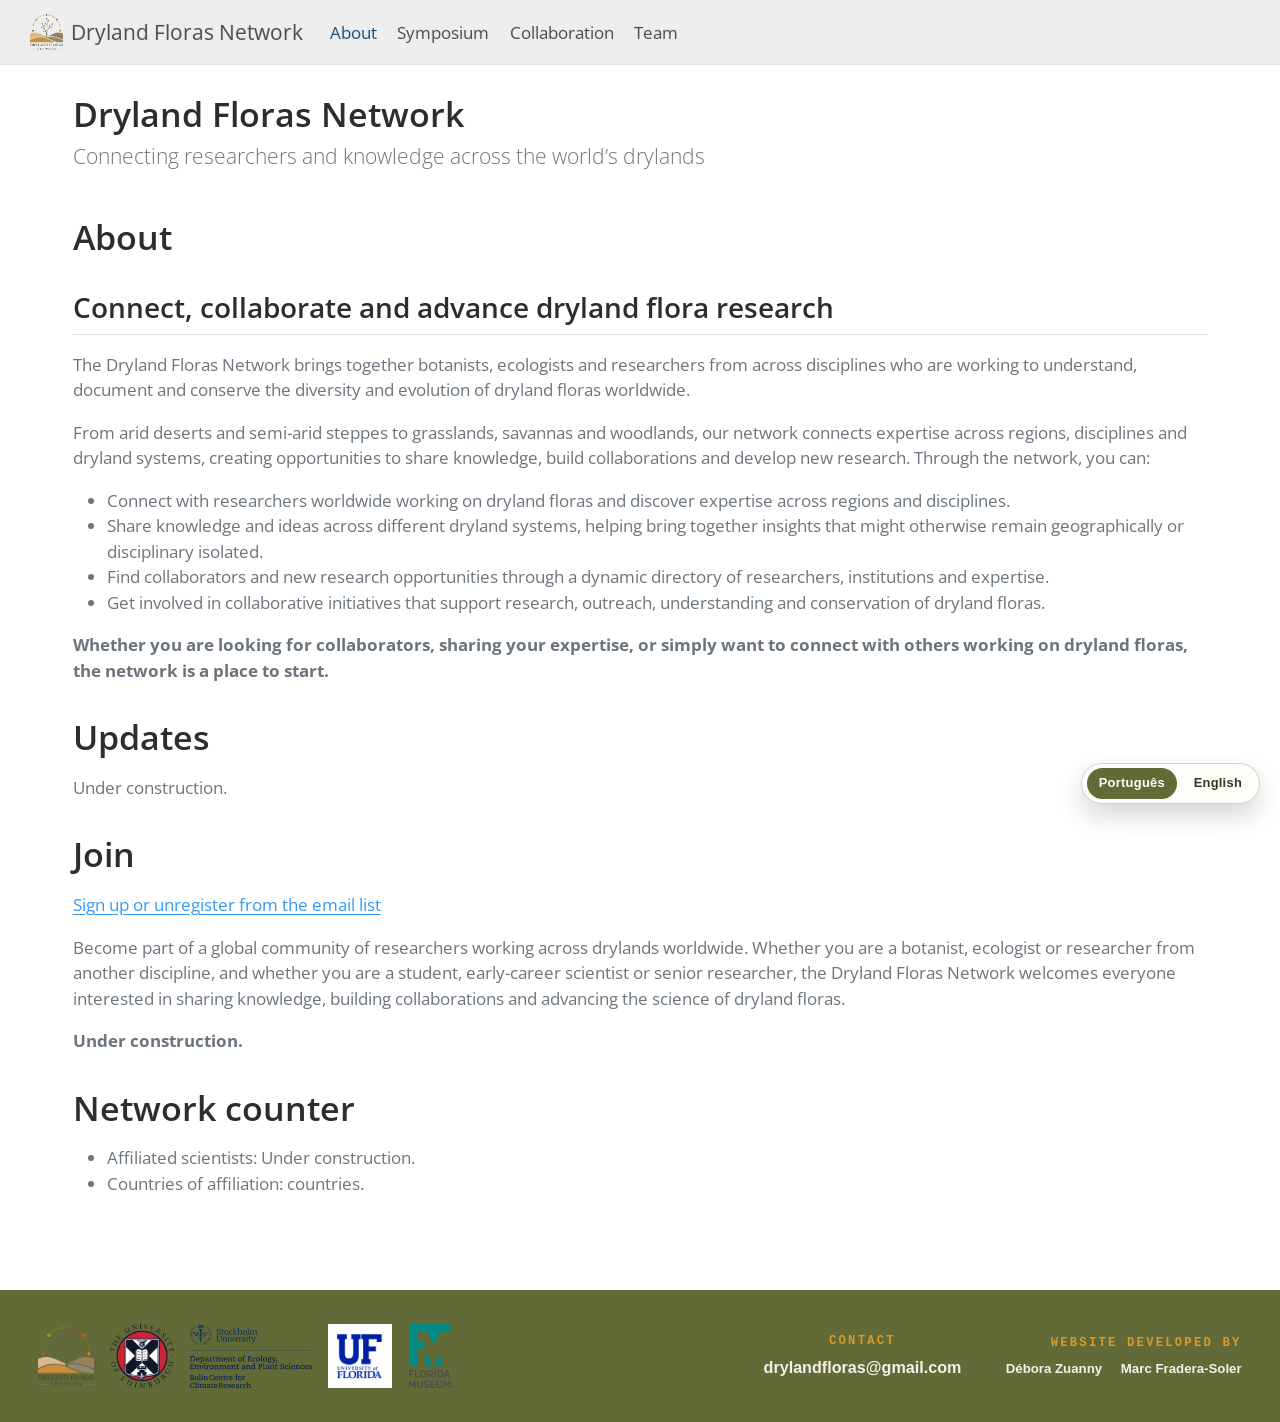
==== commit b817ea4e: "pag inicial edit" ====
--- a/docs/index.html
+++ b/docs/index.html
@@ -140,7 +140,18 @@
 
 <section id="about" class="level1">
 <h1>About</h1>
-<p>The Dryland Floras Network is a global community focused on understanding, documenting and conserving plant diversity across drylands worldwide.</p>
+<section id="connect-collaborate-and-advance-dryland-flora-research" class="level2">
+<h2 class="anchored" data-anchor-id="connect-collaborate-and-advance-dryland-flora-research">Connect, collaborate and advance dryland flora research</h2>
+<p>The Dryland Floras Network brings together botanists, ecologists and researchers from across disciplines who are working to understand, document and conserve the diversity and evolution of dryland floras worldwide.</p>
+<p>From arid deserts and semi-arid steppes to grasslands, savannas and woodlands, our network connects expertise across regions, disciplines and dryland systems, creating opportunities to share knowledge, build collaborations and develop new research. Through the network, you can:</p>
+<ul>
+<li>Connect with researchers worldwide working on dryland floras and discover expertise across regions and disciplines.</li>
+<li>Share knowledge and ideas across different dryland systems, helping bring together insights that might otherwise remain geographically or disciplinary isolated.</li>
+<li>Find collaborators and new research opportunities through a dynamic directory of researchers, institutions and expertise.</li>
+<li>Get involved in collaborative initiatives that support research, outreach, understanding and conservation of dryland floras.</li>
+</ul>
+<p><strong>Whether you are looking for collaborators, sharing your expertise, or simply want to connect with others working on dryland floras, the network is a place to start.</strong></p>
+</section>
 </section>
 <section id="updates" class="level1">
 <h1>Updates</h1>
